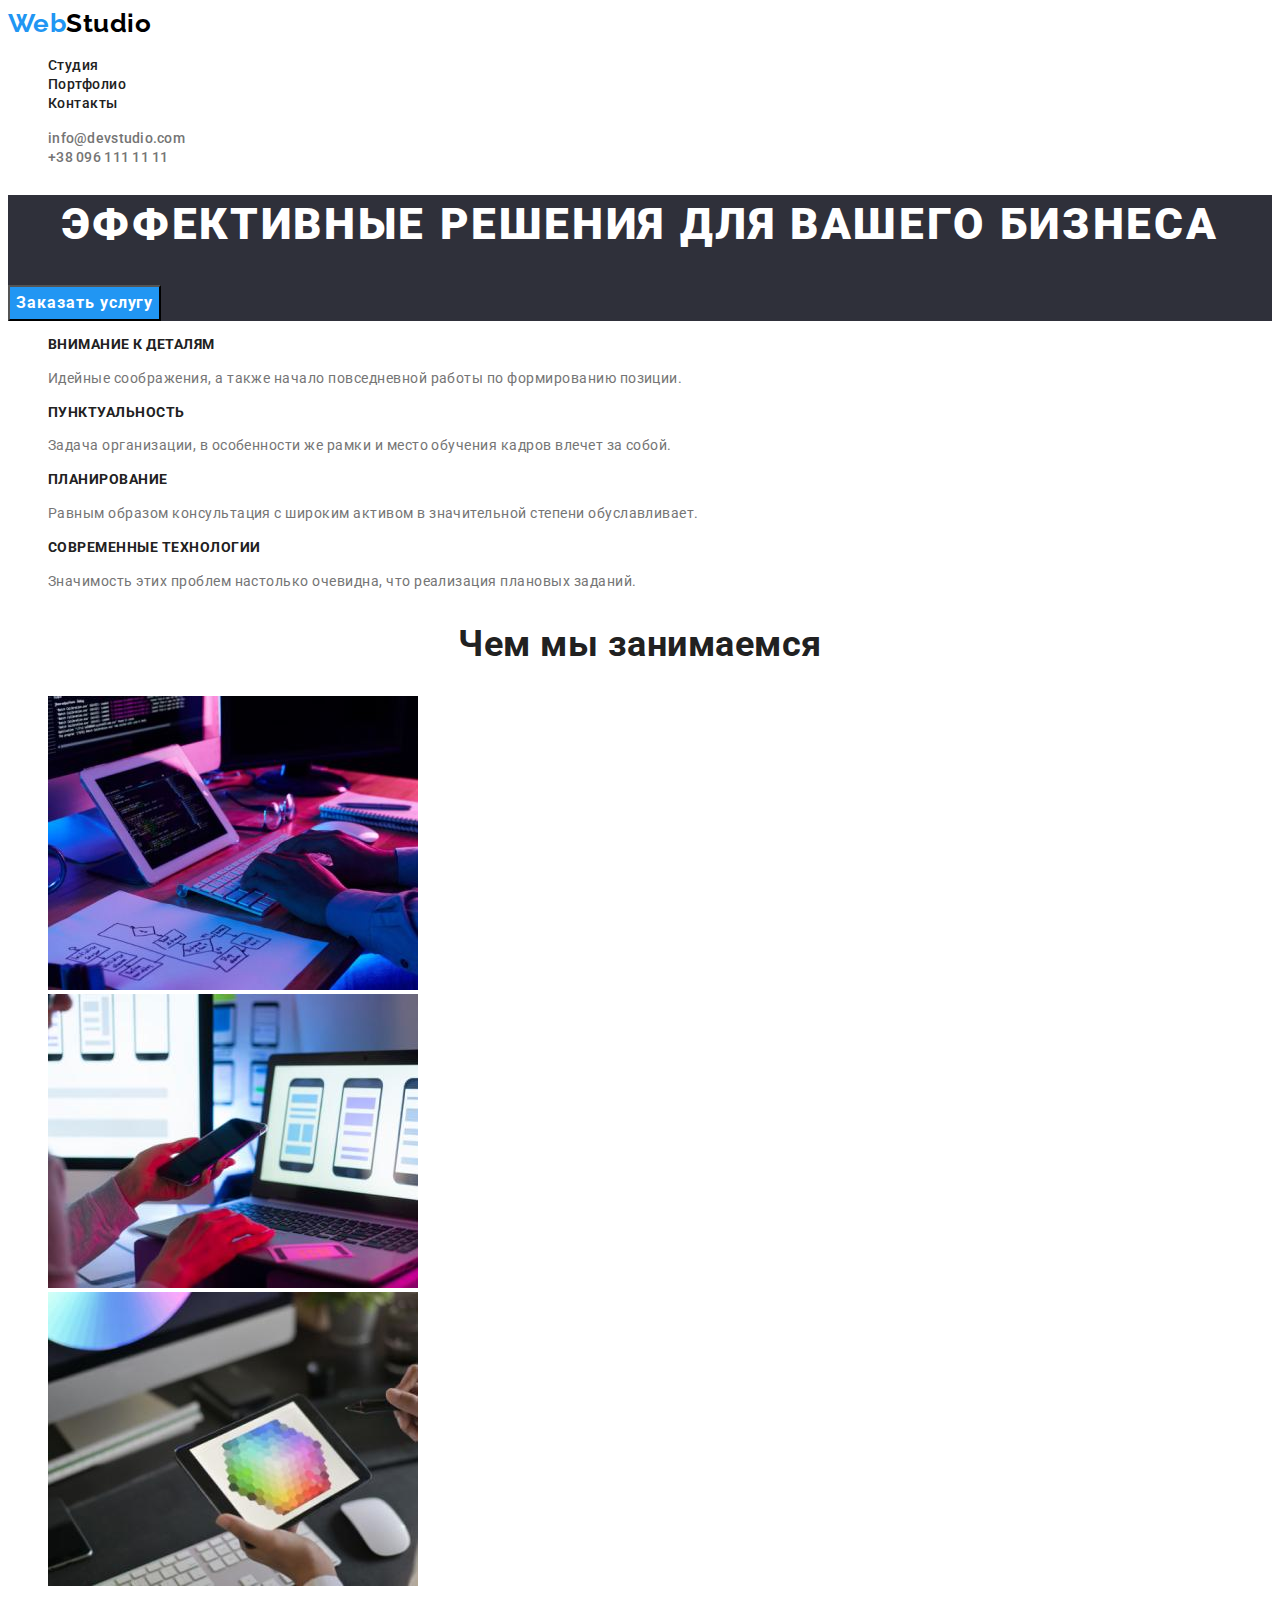
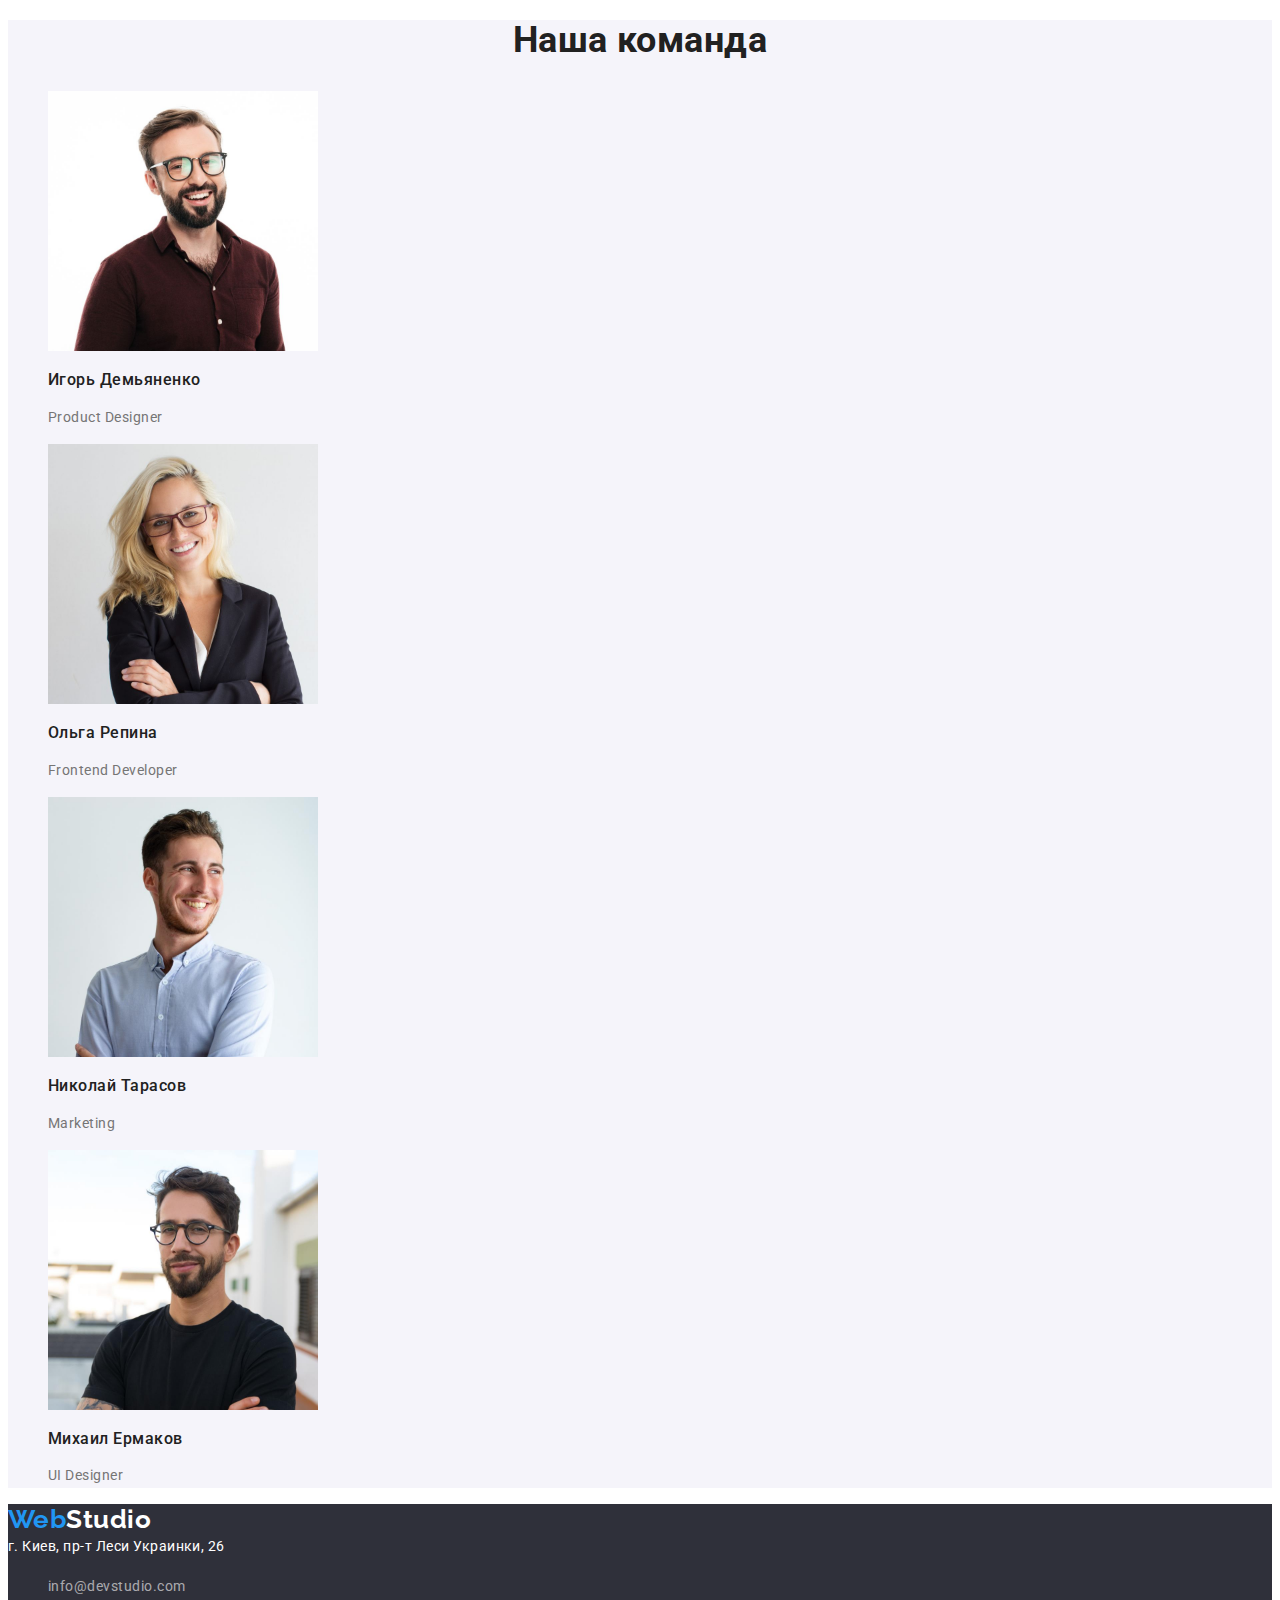
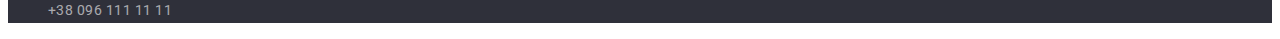
==== index.html @ e08f12d4 "added files" ====
<!DOCTYPE html>
<html lang="ru">
  <head>
    <meta charset="UTF-8" />
    <meta http-equiv="X-UA-Compatible" content="IE=edge" />
    <meta name="viewport" content="width=device-width, initial-scale=1.0" />
    <title>WebStudio</title>
    <link rel="stylesheet" href="./css/webstudio.css" />
    <link rel="preconnect" href="https://fonts.gstatic.com" />
    <link
      href="https://fonts.googleapis.com/css2?family=Raleway:wght@700&family=Roboto:wght@400;500;700;900&display=swap"
      rel="stylesheet"
    />
  </head>
  <body>
    <header>
      <nav>
        <a href="" class="logo"><span class="accent-logo">Web</span>Studio</a>
        <ul class="nav">
          <li><a href="" class="nav-link">Студия</a></li>
          <li><a href="./portfolio.html" class="nav-link">Портфолио</a></li>
          <li><a href="" class="nav-link">Контакты</a></li>
        </ul>
      </nav>
      <ul class="contacts">
        <li><a href="mailto:info@devstudio.com">info@devstudio.com</a></li>
        <li><a href="tel:+380961111111">+38 096 111 11 11</a></li>
      </ul>
    </header>
    <main>
      <section class="hero">
        <h1 class="hero-title">Эффективные решения для вашего бизнеса</h1>
        <button type="button" class="hero-button">Заказать услугу</button>
      </section>
      <!--Content-section-->
      <section>
        <!--possible h2-->
        <ul>
          <li>
            <h3 class="list-title">Внимание к деталям</h3>
            <p class="list-text">
              Идейные соображения, а также начало повседневной работы по
              формированию позиции.
            </p>
          </li>
          <li>
            <h3 class="list-title">Пунктуальность</h3>
            <p class="list-text">
              Задача организации, в особенности же рамки и место обучения кадров
              влечет за собой.
            </p>
          </li>
          <li>
            <h3 class="list-title">Планирование</h3>
            <p class="list-text">
              Равным образом консультация с широким активом в значительной
              степени обуславливает.
            </p>
          </li>
          <li>
            <h3 class="list-title">Современные технологии</h3>
            <p class="list-text">
              Значимость этих проблем настолько очевидна, что реализация
              плановых заданий.
            </p>
          </li>
        </ul>
      </section>
      <!--About me Section-->
      <section>
        <h2 class="subtitle">Чем мы занимаемся</h2>
        <ul>
          <li>
            <img src="./images/about-me/img.jpg" width="370" alt="Workspace" />
          </li>
          <li>
            <img
              src="./images/about-me/img-2.jpg"
              width="370"
              alt="Developing"
            />
          </li>
          <li>
            <img src="./images/about-me/img-3.jpg" width="370" alt="Testing" />
          </li>
        </ul>
      </section>
      <!--Our team section-->
      <section class="team">
        <h2 class="subtitle">Наша команда</h2>
        <ul>
          <li>
            <img src="./images/our-team/img.jpg" width="270" alt="Designer" />
            <h3 class="name">Игорь Демьяненко</h3>
            <p class="profession">Product Designer</p>
          </li>
          <li>
            <img
              src="./images/our-team/img-1.jpg"
              width="270"
              alt="Fe developer"
            />
            <h3 class="name">Ольга Репина</h3>
            <p class="profession">Frontend Developer</p>
          </li>
          <li>
            <img
              src="./images/our-team/img-2.jpg"
              width="270"
              alt="Marketing"
            />
            <h3 class="name">Николай Тарасов</h3>
            <p class="profession">Marketing</p>
          </li>
          <li>
            <img
              src="./images/our-team/img-3.jpg"
              width="270"
              alt="UI deisgner"
            />
            <h3 class="name">Михаил Ермаков</h3>
            <p class="profession">UI Designer</p>
          </li>
        </ul>
      </section>
    </main>
    <footer class="bottom">
      <a href="" class="logo"><span class="accent-logo">Web</span>Studio</a>
      <address class="address">г. Киев, пр-т Леси Украинки, 26</address>
      <ul class="list">
        <li><a href="mailto:info@devstudio.com">info@devstudio.com</a></li>
        <li><a href="tel:+380961111111">+38 096 111 11 11</a></li>
      </ul>
    </footer>
  </body>
</html>
---- css/webstudio.css ----
:root {
  --main-text-color: #212121;
  --text-color: #757575;
  --accent-color: #2196f3;
  --background-color: #f5f4fa;
  --footer-color: #2f303a;
  --footer-contacts: rgba(255, 255, 255, 0.6);
  --main-title: #ffff;
}
body {
  color: var(--main-text-color);
  font-family: Roboto, sans-serif;
  letter-spacing: 0.03em;
}
ul {
  list-style: none;
}
a {
  text-decoration: none;
}
.logo {
  font-family: Raleway, sans-serif;
  color: black;
  font-weight: 700;
  font-size: 26px;
  line-height: 1.19;
}
.accent-logo {
  color: var(--accent-color);
}

.nav-link {
  color: inherit;
  font-weight: 500;
  font-size: 14px;
  line-height: 1.14;
}
.nav-link:hover,
.nav-link:focus {
  color: var(--accent-color);
}
.contacts a {
  color: var(--text-color);
  font-weight: 500;
  font-size: 14px;
  line-height: 1.14;
  letter-spacing: 0.02em;
}
.contacts a:hover,
.contacts a:focus {
  color: var(--accent-color);
}
.hero {
  background-color: var(--footer-color);
}
.hero-title {
  color: var(--main-title);
  font-weight: 900;
  font-size: 44px;
  line-height: 1.36;
  text-align: center;
  letter-spacing: 0.06em;
  text-transform: uppercase;
}
.hero-button {
  font-family: inherit;
  color: var(--main-title);
  background-color: var(--accent-color);
  cursor: pointer;

  font-weight: 700;
  font-size: 16px;
  line-height: 1.87;
  letter-spacing: 0.06em;
}
.list-title {
  font-weight: 700;
  font-size: 14px;
  line-height: 1.14;
  text-transform: uppercase;
}
.list-text {
  color: var(--text-color);
  font-size: 14px;
  line-height: 1.71;
}
.subtitle {
  font-size: 36px;
  line-height: 1.16;
  text-align: center;
}
.team {
  background-color: var(--background-color);
}
.name {
  font-weight: 500;
  font-size: 16px;
  line-height: 1.18;
}

.profession {
  color: var(--text-color);
  font-size: 14px;
  line-height: 1.71;
}
.bottom {
  background-color: var(--footer-color);
}
.bottom .logo {
  color: var(--main-title);
  font-family: Raleway, sans-serif;
  font-weight: 700;
  font-size: 26px;
  line-height: 1.19;
}

.address {
  color: var(--main-title);
  font-size: 14px;
  font-style: normal;
  line-height: 1.7;
}
.list a {
  color: var(--footer-contacts);
  font-size: 14px;
  line-height: 1.71;
}

/* PORTFOLIO */
.examples .button {
  font-family: inherit;
  font-weight: 500;
  font-size: 16px;
  line-height: 1.6;
  color: var(--main-text-color);
  background-color: var(--background-color);
}
.button.primary {
}
.button:hover {
  background-color: var(--accent-color);
  color: #ffff;
  cursor: pointer;
}
.portfolio a {
  color: var(--main-text-color);
}
.titles {
  font-size: 18px;
  line-height: 2;
  letter-spacing: 0.06em;
}
.description {
  color: var(--text-color);
  font-size: 16px;
  line-height: 1.8;
}
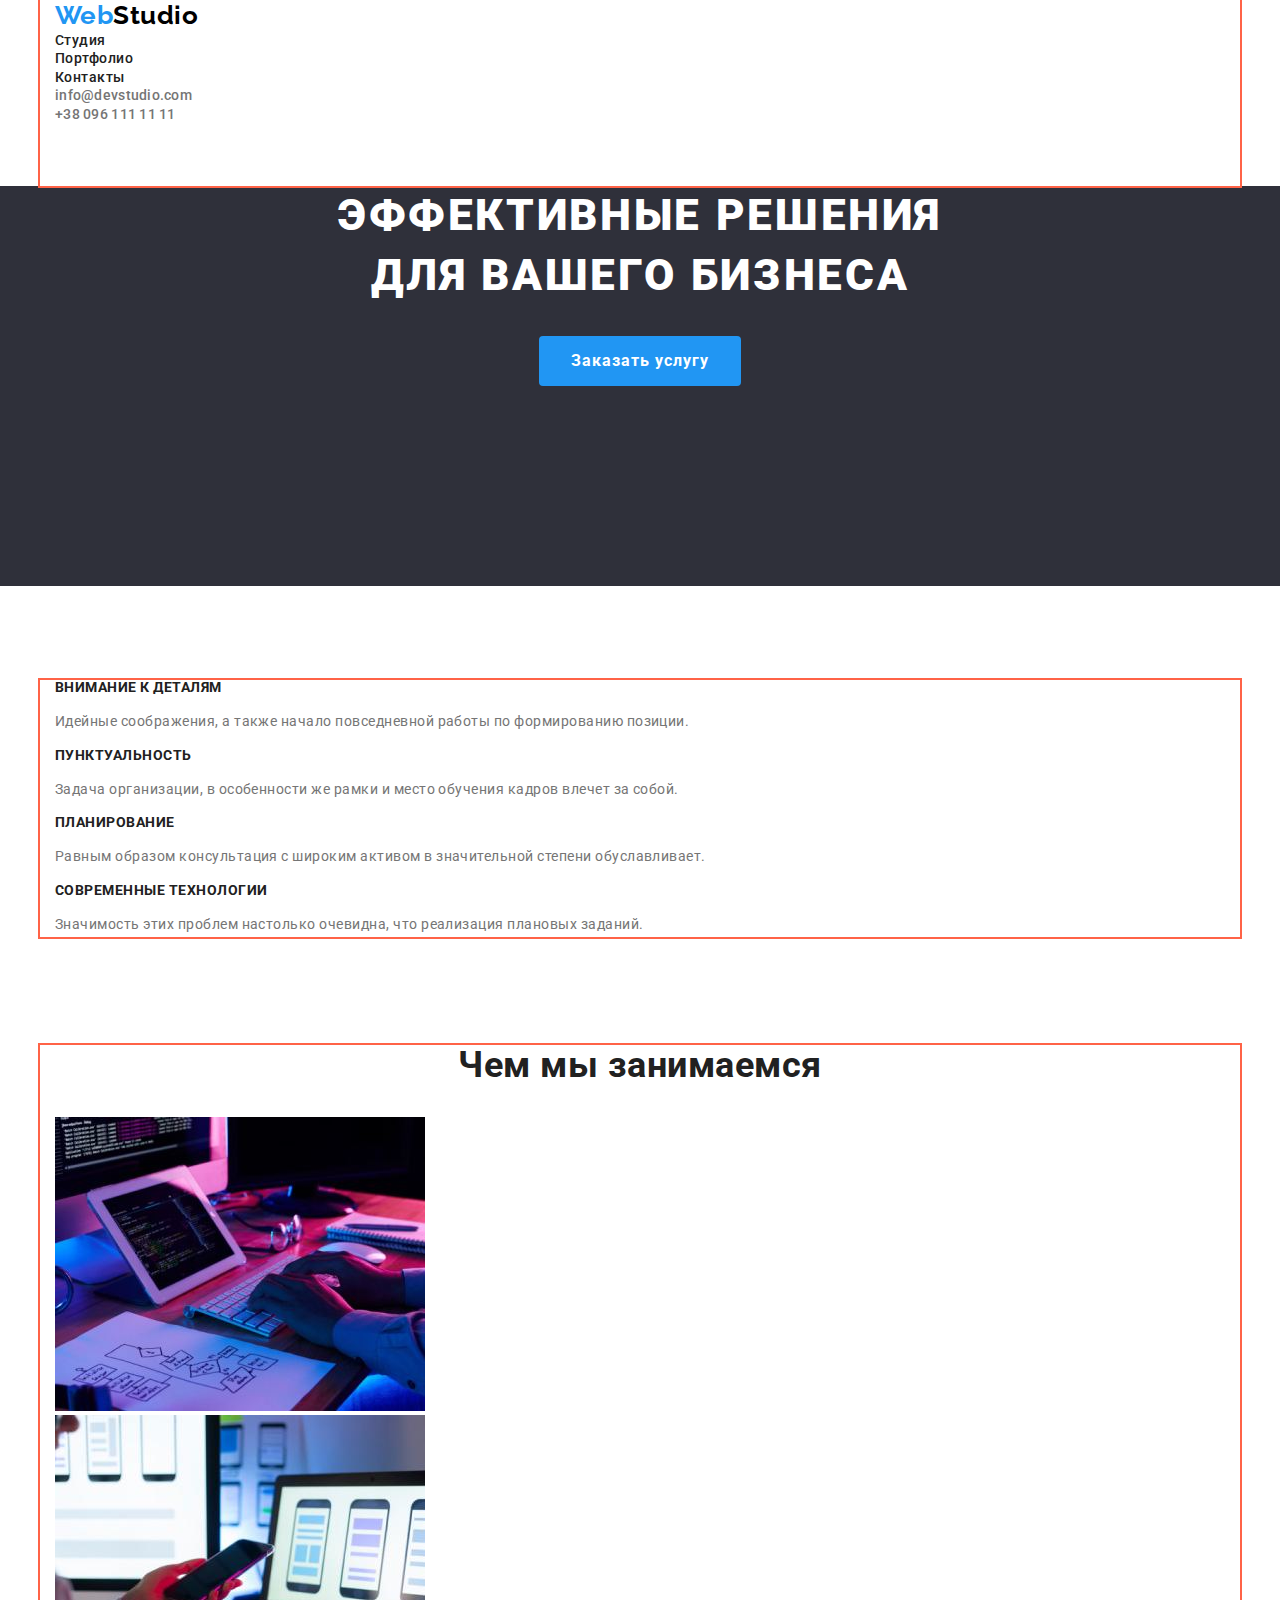
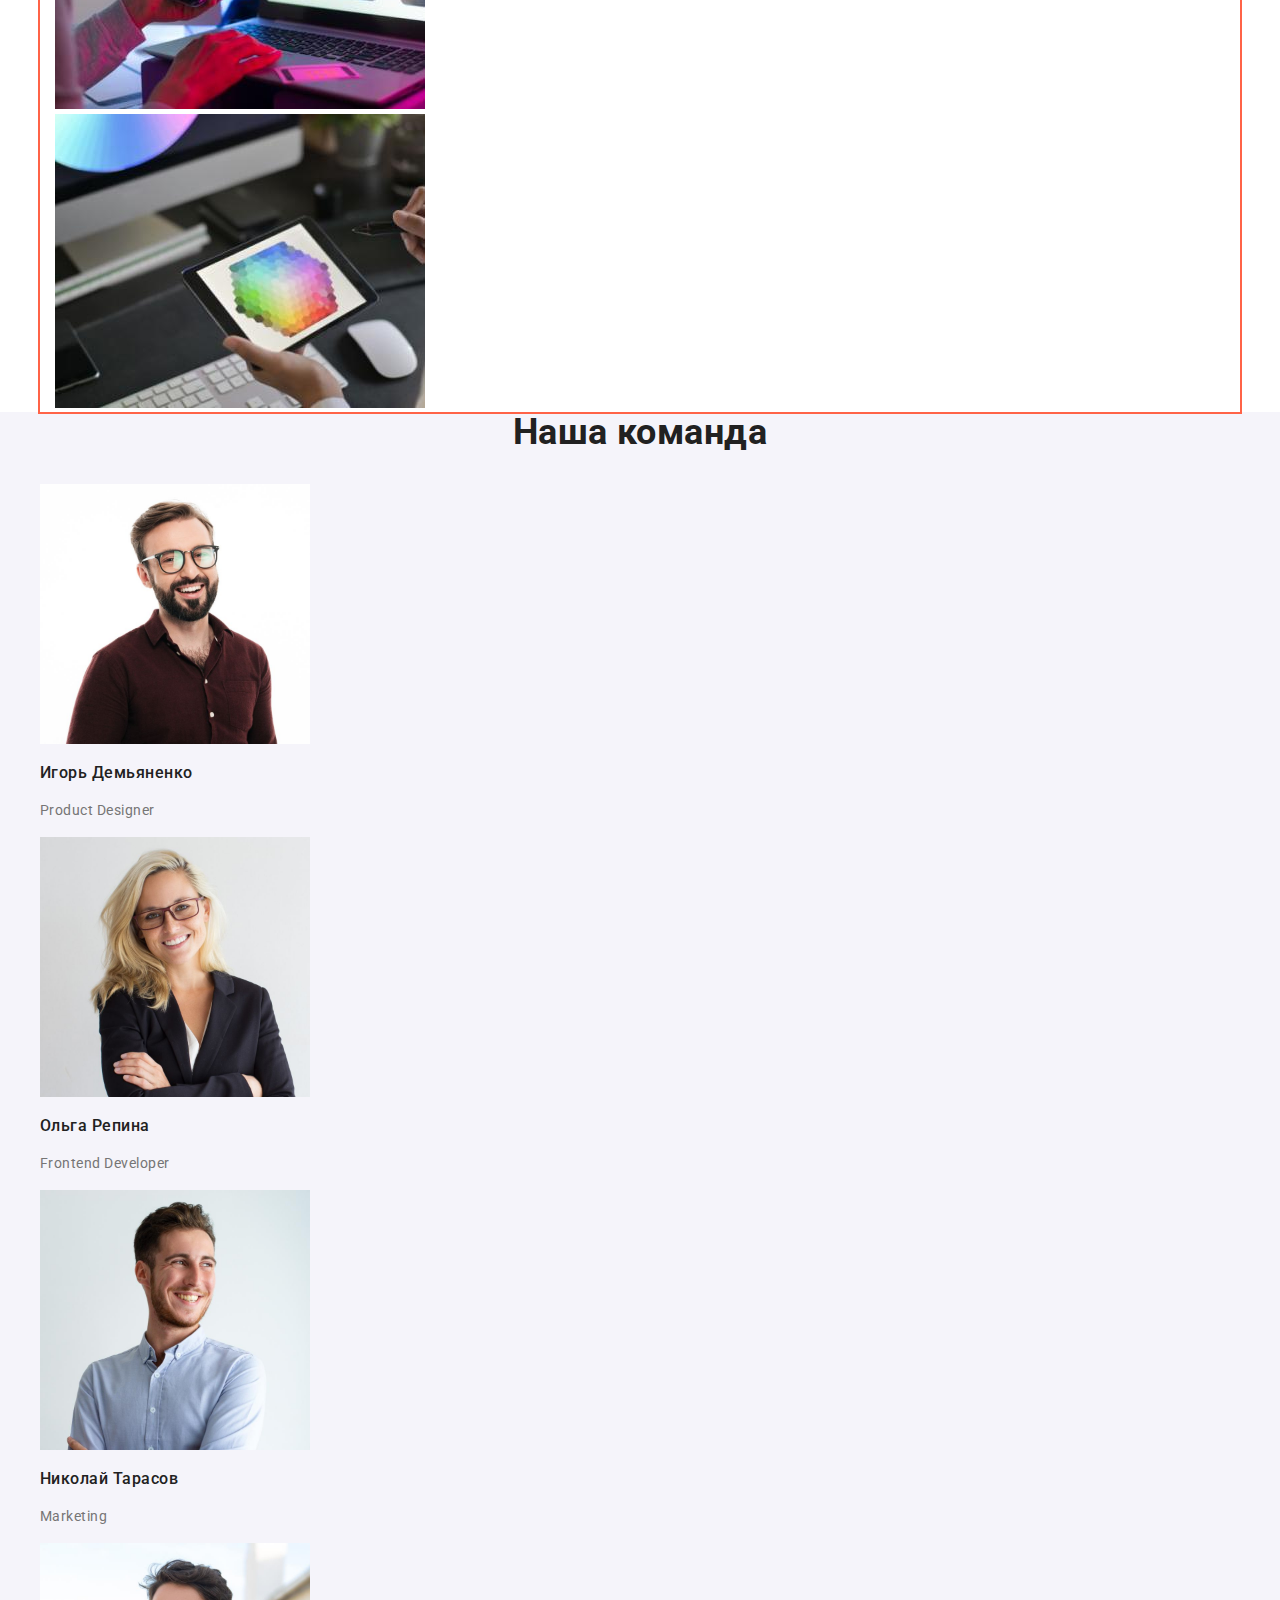
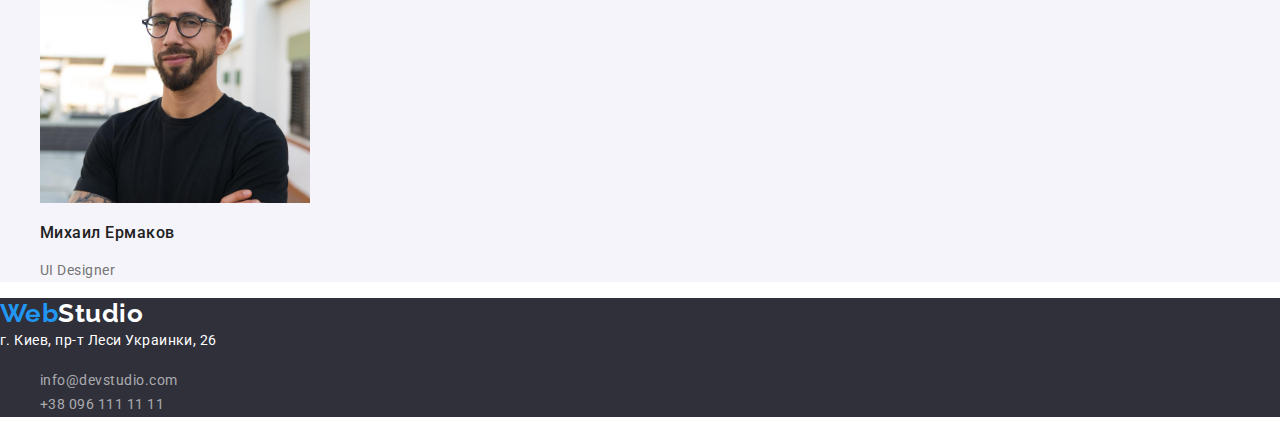
==== commit 1ff282ef: "added margins and paddings" ====
--- a/index.html
+++ b/index.html
@@ -5,27 +5,31 @@
     <meta http-equiv="X-UA-Compatible" content="IE=edge" />
     <meta name="viewport" content="width=device-width, initial-scale=1.0" />
     <title>WebStudio</title>
-    <link rel="stylesheet" href="./css/webstudio.css" />
     <link rel="preconnect" href="https://fonts.gstatic.com" />
     <link
       href="https://fonts.googleapis.com/css2?family=Raleway:wght@700&family=Roboto:wght@400;500;700;900&display=swap"
       rel="stylesheet"
     />
+    <link rel="stylesheet" href="https://cdnjs.cloudflare.com/ajax/libs/modern-normalize/1.0.0/modern-normalize.min.css">
+    <link rel="stylesheet" href="./css/webstudio.css" />
   </head>
   <body>
     <header>
-      <nav>
+      <div class="container">
+      <nav >
         <a href="" class="logo"><span class="accent-logo">Web</span>Studio</a>
-        <ul class="nav">
+        <ul class="list nav">
           <li><a href="" class="nav-link">Студия</a></li>
           <li><a href="./portfolio.html" class="nav-link">Портфолио</a></li>
           <li><a href="" class="nav-link">Контакты</a></li>
         </ul>
       </nav>
-      <ul class="contacts">
-        <li><a href="mailto:info@devstudio.com">info@devstudio.com</a></li>
+      <ul class="list contacts">
+        <li><a href="mailto:info@devstudio.com" class="contacts-link">info@devstudio.com</a></li>
         <li><a href="tel:+380961111111">+38 096 111 11 11</a></li>
       </ul>
+      </div>
+      
     </header>
     <main>
       <section class="hero">
@@ -33,9 +37,10 @@
         <button type="button" class="hero-button">Заказать услугу</button>
       </section>
       <!--Content-section-->
-      <section>
+      <section class="section-text">
         <!--possible h2-->
-        <ul>
+        <div class="container">
+        <ul class="list">
           <li>
             <h3 class="list-title">Внимание к деталям</h3>
             <p class="list-text">
@@ -65,11 +70,13 @@
             </p>
           </li>
         </ul>
+        </div>
       </section>
       <!--About me Section-->
       <section>
+        <div class="container">
         <h2 class="subtitle">Чем мы занимаемся</h2>
-        <ul>
+        <ul class="list about">
           <li>
             <img src="./images/about-me/img.jpg" width="370" alt="Workspace" />
           </li>
@@ -84,6 +91,7 @@
             <img src="./images/about-me/img-3.jpg" width="370" alt="Testing" />
           </li>
         </ul>
+        </div>
       </section>
       <!--Our team section-->
       <section class="team">
@@ -127,7 +135,7 @@
     <footer class="bottom">
       <a href="" class="logo"><span class="accent-logo">Web</span>Studio</a>
       <address class="address">г. Киев, пр-т Леси Украинки, 26</address>
-      <ul class="list">
+      <ul class="list-footer">
         <li><a href="mailto:info@devstudio.com">info@devstudio.com</a></li>
         <li><a href="tel:+380961111111">+38 096 111 11 11</a></li>
       </ul>
--- a/css/webstudio.css
+++ b/css/webstudio.css
@@ -1,3 +1,11 @@
+html {
+  box-sizing: border-box;
+}
+*,
+*::before,
+*::after {
+  box-sizing: inherit;
+}
 :root {
   --main-text-color: #212121;
   --text-color: #757575;
@@ -8,6 +16,7 @@
   --main-title: #ffff;
 }
 body {
+  margin: 0;
   color: var(--main-text-color);
   font-family: Roboto, sans-serif;
   letter-spacing: 0.03em;
@@ -18,6 +27,14 @@
 a {
   text-decoration: none;
 }
+.container {
+  margin-left: auto;
+  margin-right: auto;
+  outline: 2px solid tomato;
+  width: 1200px;
+  padding-left: 15px;
+  padding-right: 15px;
+}
 .logo {
   font-family: Raleway, sans-serif;
   color: black;
@@ -39,12 +56,24 @@
 .nav-link:focus {
   color: var(--accent-color);
 }
+.contacts {
+  padding: 0px;
+  margin: 0px auto;
+
+  height: 100px;
+  width: 1200px;
+  padding-left: 15px;
+  padding-right: 15px;
+}
 .contacts a {
   color: var(--text-color);
   font-weight: 500;
   font-size: 14px;
   line-height: 1.14;
   letter-spacing: 0.02em;
+}
+.contacts-link {
+  display: inline-block;
 }
 .contacts a:hover,
 .contacts a:focus {
@@ -52,17 +81,27 @@
 }
 .hero {
   background-color: var(--footer-color);
+  text-align: center;
 }
 .hero-title {
+  margin-top: 0px;
+  margin-left: auto;
+  margin-right: auto;
+  margin-bottom: 30px;
+  width: 696px;
   color: var(--main-title);
   font-weight: 900;
   font-size: 44px;
   line-height: 1.36;
-  text-align: center;
   letter-spacing: 0.06em;
   text-transform: uppercase;
 }
 .hero-button {
+  display: inline-block;
+  margin-bottom: 200px;
+  padding: 10px 32px;
+  border-radius: 4px;
+  border: 1px transparent;
   font-family: inherit;
   color: var(--main-title);
   background-color: var(--accent-color);
@@ -73,7 +112,17 @@
   line-height: 1.87;
   letter-spacing: 0.06em;
 }
+.section-text {
+  padding-top: 94px;
+  padding-bottom: 94px;
+}
+.list {
+  margin: 0px;
+  padding: 0px;
+}
 .list-title {
+  margin-top: 0px;
+  margin-bottom: 10px;
   font-weight: 700;
   font-size: 14px;
   line-height: 1.14;
@@ -85,6 +134,7 @@
   line-height: 1.71;
 }
 .subtitle {
+  margin-top: 0px;
   font-size: 36px;
   line-height: 1.16;
   text-align: center;
@@ -120,7 +170,7 @@
   font-style: normal;
   line-height: 1.7;
 }
-.list a {
+.list-footer a {
   color: var(--footer-contacts);
   font-size: 14px;
   line-height: 1.71;
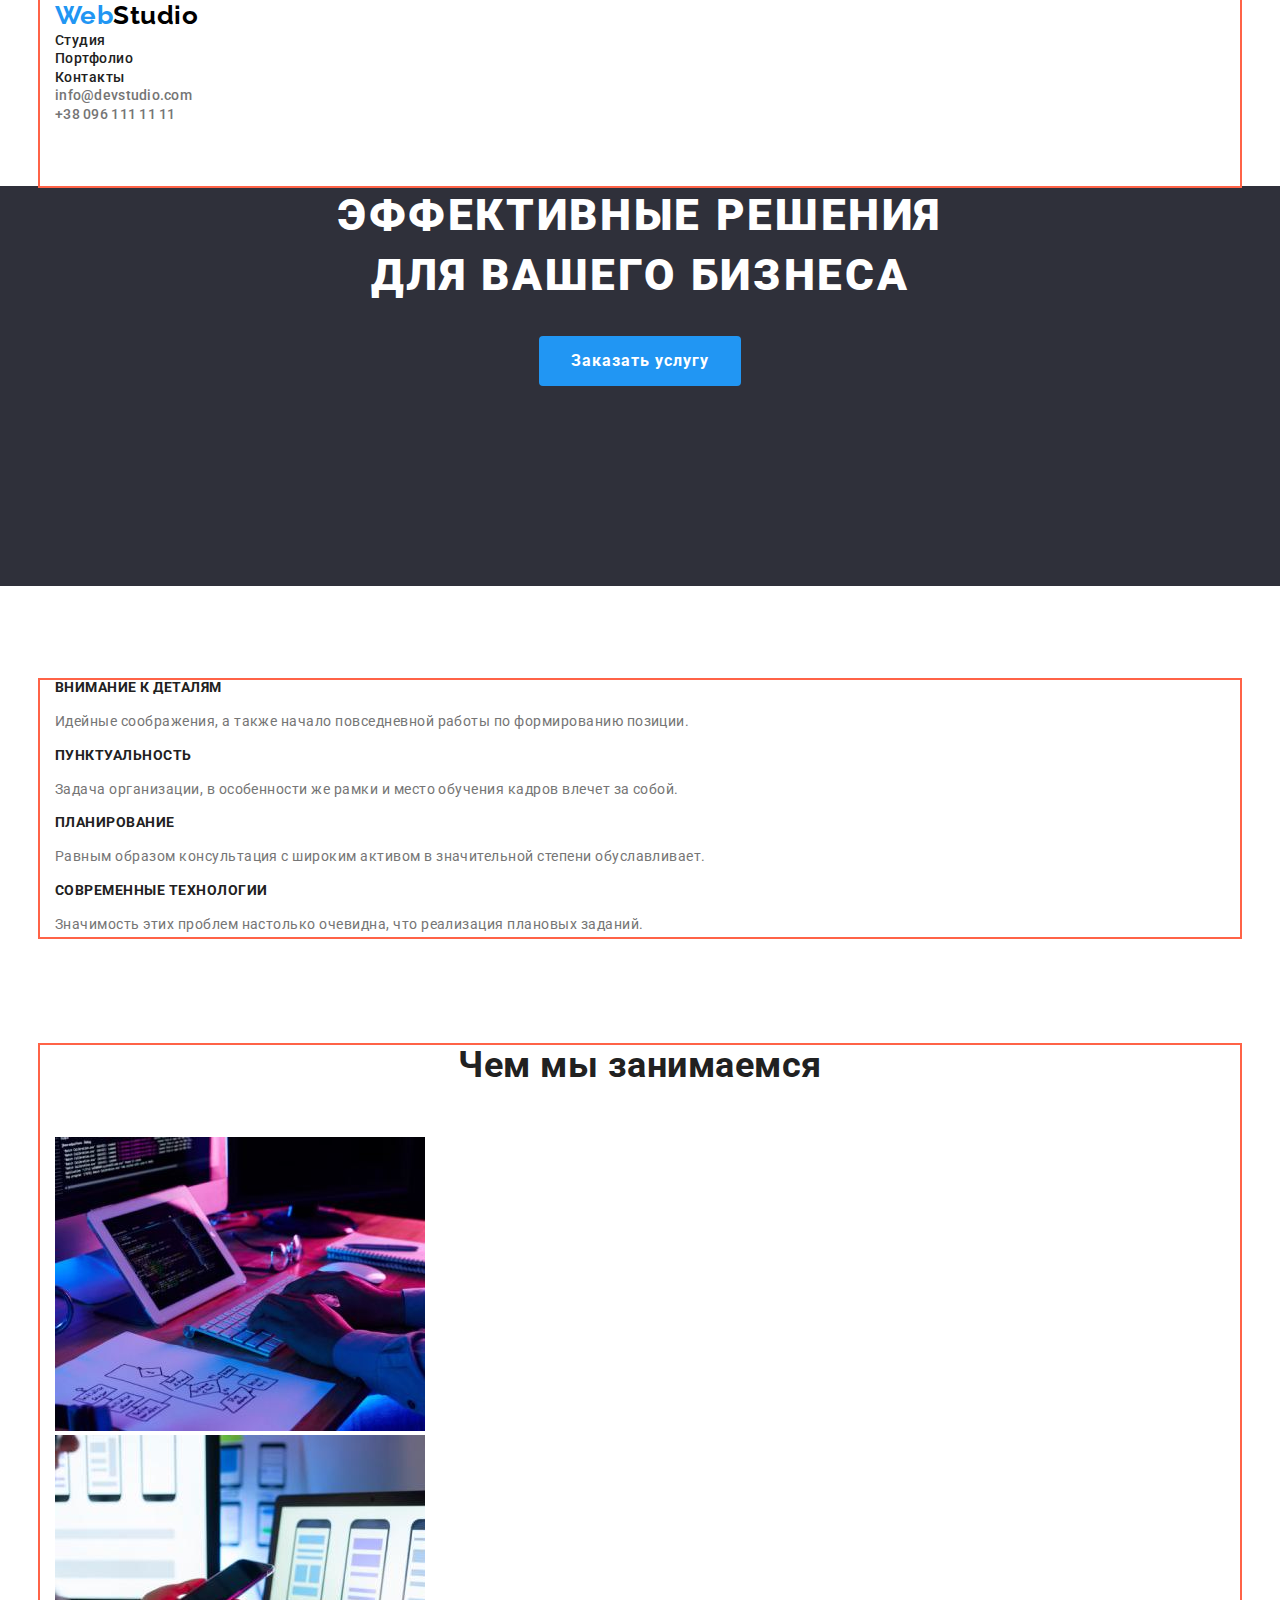
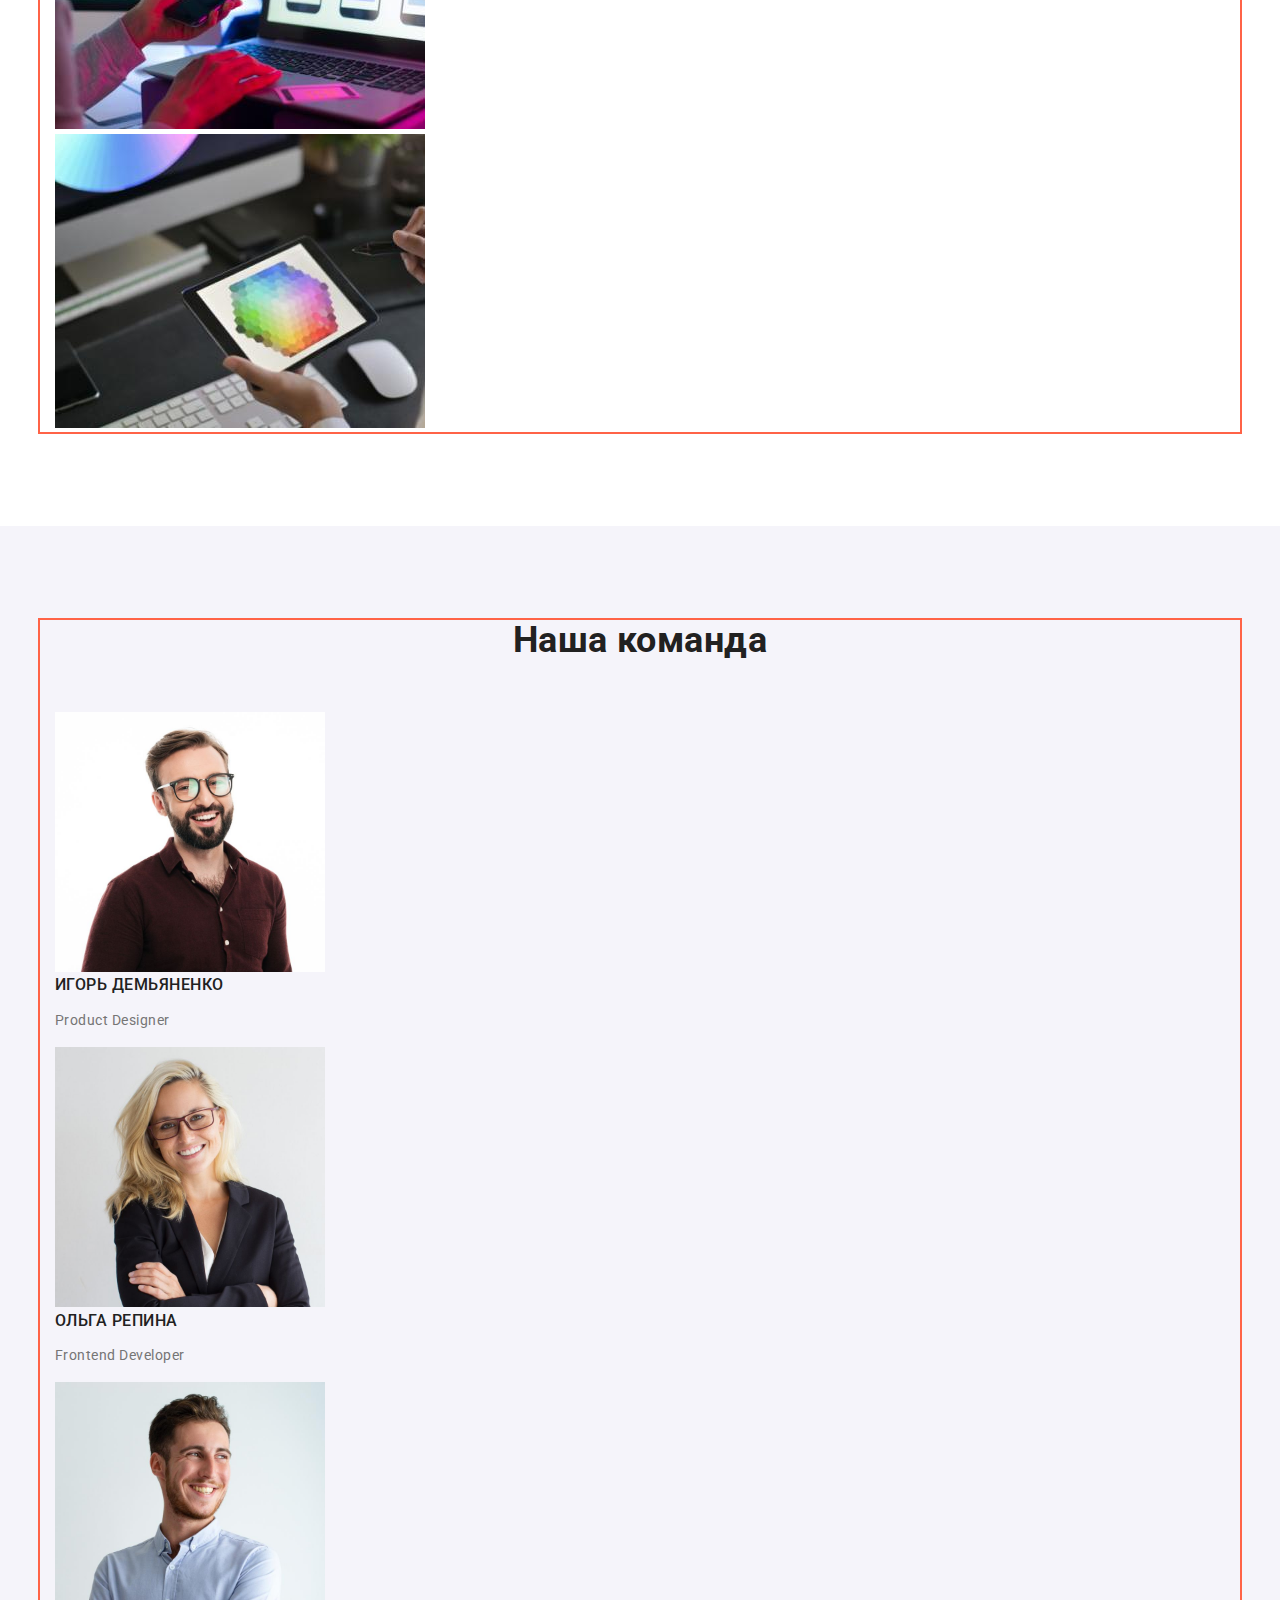
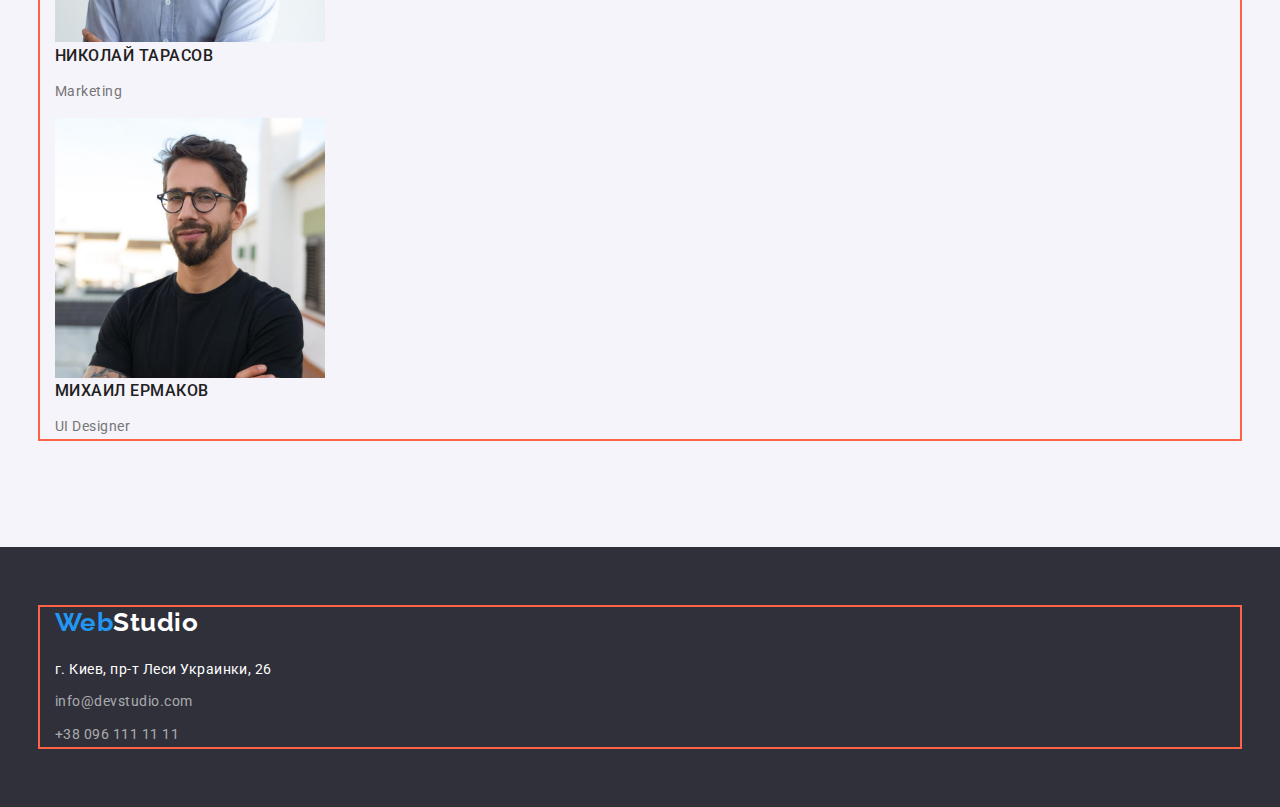
==== commit 340dbce4: "footer" ====
--- a/index.html
+++ b/index.html
@@ -73,7 +73,7 @@
         </div>
       </section>
       <!--About me Section-->
-      <section>
+      <section class="section-text no-padding"> 
         <div class="container">
         <h2 class="subtitle">Чем мы занимаемся</h2>
         <ul class="list about">
@@ -94,12 +94,13 @@
         </div>
       </section>
       <!--Our team section-->
-      <section class="team">
+      <section class="section-text team">
+        <div class="container">
         <h2 class="subtitle">Наша команда</h2>
-        <ul>
+        <ul class="list">
           <li>
             <img src="./images/our-team/img.jpg" width="270" alt="Designer" />
-            <h3 class="name">Игорь Демьяненко</h3>
+            <h3 class="list-title name">Игорь Демьяненко</h3>
             <p class="profession">Product Designer</p>
           </li>
           <li>
@@ -108,7 +109,7 @@
               width="270"
               alt="Fe developer"
             />
-            <h3 class="name">Ольга Репина</h3>
+            <h3 class="list-title name">Ольга Репина</h3>
             <p class="profession">Frontend Developer</p>
           </li>
           <li>
@@ -117,7 +118,7 @@
               width="270"
               alt="Marketing"
             />
-            <h3 class="name">Николай Тарасов</h3>
+            <h3 class="list-title name">Николай Тарасов</h3>
             <p class="profession">Marketing</p>
           </li>
           <li>
@@ -126,19 +127,22 @@
               width="270"
               alt="UI deisgner"
             />
-            <h3 class="name">Михаил Ермаков</h3>
+            <h3 class="list-title name">Михаил Ермаков</h3>
             <p class="profession">UI Designer</p>
           </li>
         </ul>
+        </div>
       </section>
     </main>
     <footer class="bottom">
-      <a href="" class="logo"><span class="accent-logo">Web</span>Studio</a>
+      <div class="container">
+      <a href="" class="logo secondary"><span class="accent-logo">Web</span>Studio</a>
       <address class="address">г. Киев, пр-т Леси Украинки, 26</address>
       <ul class="list-footer">
-        <li><a href="mailto:info@devstudio.com">info@devstudio.com</a></li>
+        <li class="list-item"><a href="mailto:info@devstudio.com">info@devstudio.com</a></li>
         <li><a href="tel:+380961111111">+38 096 111 11 11</a></li>
       </ul>
+      </div>
     </footer>
   </body>
 </html>
--- a/css/webstudio.css
+++ b/css/webstudio.css
@@ -133,8 +133,12 @@
   font-size: 14px;
   line-height: 1.71;
 }
+.no-padding {
+  padding-top: 0px;
+}
 .subtitle {
   margin-top: 0px;
+  margin-bottom: 50px;
   font-size: 36px;
   line-height: 1.16;
   text-align: center;
@@ -155,7 +159,14 @@
 }
 .bottom {
   background-color: var(--footer-color);
-}
+  padding-top: 60px;
+  padding-bottom: 60px;
+}
+.secondary {
+  display: inline-block;
+  margin-bottom: 20px;
+}
+
 .bottom .logo {
   color: var(--main-title);
   font-family: Raleway, sans-serif;
@@ -166,14 +177,24 @@
 
 .address {
   color: var(--main-title);
+  margin-bottom: 9px;
   font-size: 14px;
   font-style: normal;
   line-height: 1.7;
 }
+.list-footer {
+  margin: 0px;
+
+  padding-left: 0px;
+}
 .list-footer a {
   color: var(--footer-contacts);
   font-size: 14px;
   line-height: 1.71;
+}
+.list-item:first-child {
+  display: inline-block;
+  margin-bottom: 9px;
 }
 
 /* PORTFOLIO */
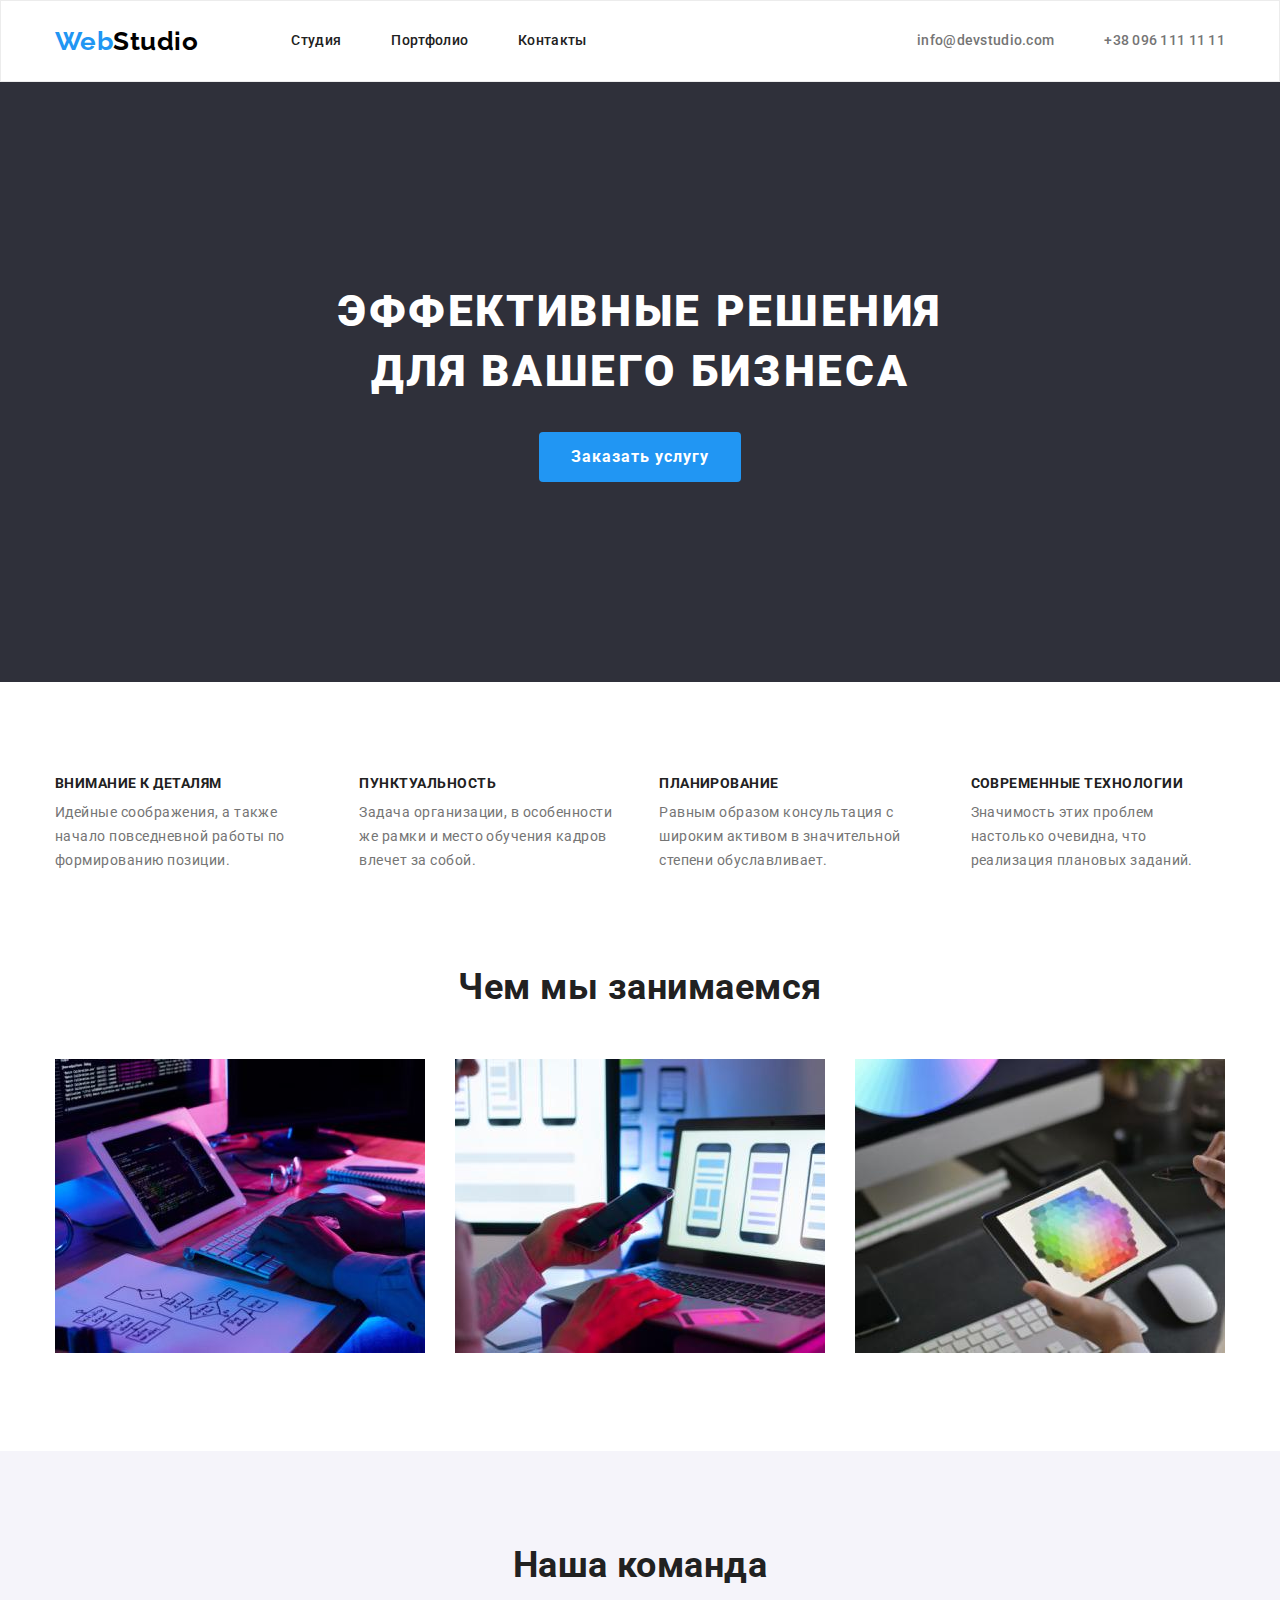
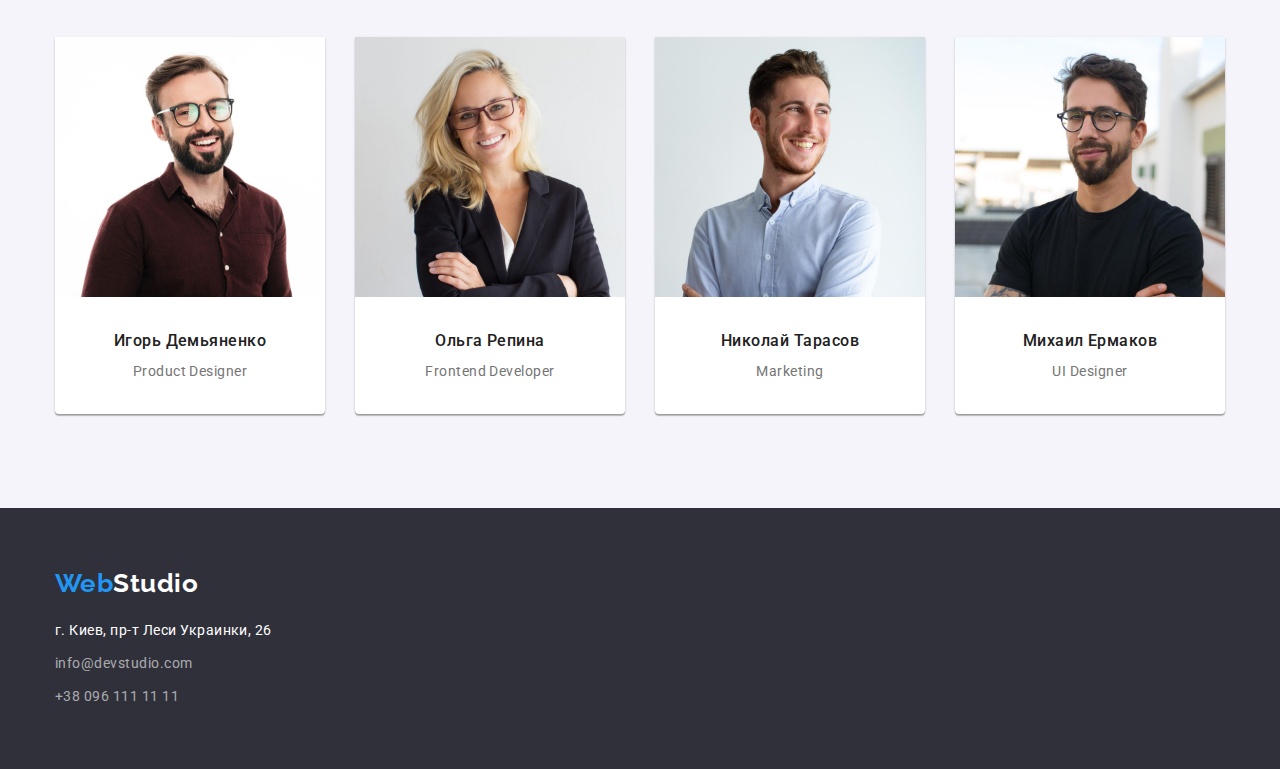
==== commit 65b3ffb6: "ready first page" ====
--- a/index.html
+++ b/index.html
@@ -14,19 +14,21 @@
     <link rel="stylesheet" href="./css/webstudio.css" />
   </head>
   <body>
-    <header>
-      <div class="container">
-      <nav >
+    <header class="top">
+      <div class="container main-nav">
         <a href="" class="logo"><span class="accent-logo">Web</span>Studio</a>
+      <nav class="first-nav">
         <ul class="list nav">
-          <li><a href="" class="nav-link">Студия</a></li>
-          <li><a href="./portfolio.html" class="nav-link">Портфолио</a></li>
-          <li><a href="" class="nav-link">Контакты</a></li>
+          <li class="item"><a href="" class="nav-link">Студия</a></li>
+          <li class="item"><a href="./portfolio.html" class="nav-link">Портфолио</a></li>
+          <li class="item"><a href="" class="nav-link">Контакты</a></li>
         </ul>
       </nav>
       <ul class="list contacts">
-        <li><a href="mailto:info@devstudio.com" class="contacts-link">info@devstudio.com</a></li>
-        <li><a href="tel:+380961111111">+38 096 111 11 11</a></li>
+        <li class="item"><a href="mailto:info@devstudio.com" class="contacts-link">info@devstudio.com</a></li>
+        <li class="item"><a href="tel:+380961111111" class="contacts-link">+38 096 111 11 11</a></li>
+      
+      
       </ul>
       </div>
       
@@ -40,29 +42,29 @@
       <section class="section-text">
         <!--possible h2-->
         <div class="container">
-        <ul class="list">
-          <li>
+        <ul class="list describe">
+          <li class="describe-item">
             <h3 class="list-title">Внимание к деталям</h3>
             <p class="list-text">
               Идейные соображения, а также начало повседневной работы по
               формированию позиции.
             </p>
           </li>
-          <li>
+          <li class="describe-item">
             <h3 class="list-title">Пунктуальность</h3>
             <p class="list-text">
               Задача организации, в особенности же рамки и место обучения кадров
               влечет за собой.
             </p>
           </li>
-          <li>
+          <li class="describe-item">
             <h3 class="list-title">Планирование</h3>
             <p class="list-text">
               Равным образом консультация с широким активом в значительной
               степени обуславливает.
             </p>
           </li>
-          <li>
+          <li class="describe-item">
             <h3 class="list-title">Современные технологии</h3>
             <p class="list-text">
               Значимость этих проблем настолько очевидна, что реализация
@@ -77,17 +79,17 @@
         <div class="container">
         <h2 class="subtitle">Чем мы занимаемся</h2>
         <ul class="list about">
-          <li>
+          <li class="about-item">
             <img src="./images/about-me/img.jpg" width="370" alt="Workspace" />
           </li>
-          <li>
+          <li class="about-item">
             <img
               src="./images/about-me/img-2.jpg"
               width="370"
               alt="Developing"
             />
           </li>
-          <li>
+          <li class="about-item">
             <img src="./images/about-me/img-3.jpg" width="370" alt="Testing" />
           </li>
         </ul>
@@ -97,13 +99,13 @@
       <section class="section-text team">
         <div class="container">
         <h2 class="subtitle">Наша команда</h2>
-        <ul class="list">
-          <li>
+        <ul class="list card">
+          <li class="card-item">
             <img src="./images/our-team/img.jpg" width="270" alt="Designer" />
             <h3 class="list-title name">Игорь Демьяненко</h3>
             <p class="profession">Product Designer</p>
           </li>
-          <li>
+          <li class="card-item">
             <img
               src="./images/our-team/img-1.jpg"
               width="270"
@@ -112,7 +114,7 @@
             <h3 class="list-title name">Ольга Репина</h3>
             <p class="profession">Frontend Developer</p>
           </li>
-          <li>
+          <li class="card-item">
             <img
               src="./images/our-team/img-2.jpg"
               width="270"
@@ -121,7 +123,7 @@
             <h3 class="list-title name">Николай Тарасов</h3>
             <p class="profession">Marketing</p>
           </li>
-          <li>
+          <li class="card-item">
             <img
               src="./images/our-team/img-3.jpg"
               width="270"
--- a/css/webstudio.css
+++ b/css/webstudio.css
@@ -30,12 +30,39 @@
 .container {
   margin-left: auto;
   margin-right: auto;
-  outline: 2px solid tomato;
+
   width: 1200px;
   padding-left: 15px;
   padding-right: 15px;
 }
+.list {
+  margin: 0px;
+  padding: 0px;
+}
+/* HEADER */
+.top {
+  border: 1px solid #ececec;
+}
+
+.main-nav {
+  display: flex;
+  align-items: center;
+}
+.first-nav .nav {
+}
+.nav {
+  display: flex;
+  letter-spacing: 0.02em;
+}
+
+.nav .nav-link {
+}
+.item + .item {
+  margin-left: 50px;
+}
+
 .logo {
+  margin-right: 93px;
   font-family: Raleway, sans-serif;
   color: black;
   font-weight: 700;
@@ -47,6 +74,9 @@
 }
 
 .nav-link {
+  display: block;
+  padding-top: 32px;
+  padding-bottom: 32px;
   color: inherit;
   font-weight: 500;
   font-size: 14px;
@@ -57,31 +87,31 @@
   color: var(--accent-color);
 }
 .contacts {
-  padding: 0px;
-  margin: 0px auto;
-
-  height: 100px;
-  width: 1200px;
-  padding-left: 15px;
-  padding-right: 15px;
-}
-.contacts a {
+  display: flex;
+  margin-left: auto;
+}
+
+.contacts-link {
+  display: block;
+  padding-top: 32px;
+  padding-bottom: 32px;
   color: var(--text-color);
   font-weight: 500;
   font-size: 14px;
   line-height: 1.14;
   letter-spacing: 0.02em;
 }
-.contacts-link {
-  display: inline-block;
-}
-.contacts a:hover,
-.contacts a:focus {
+
+.contacts-link:hover,
+.contacts-link:focus {
   color: var(--accent-color);
 }
+/* HERO SECTION */
 .hero {
+  padding-top: 200px;
+  padding-bottom: 200px;
+  text-align: center;
   background-color: var(--footer-color);
-  text-align: center;
 }
 .hero-title {
   margin-top: 0px;
@@ -98,7 +128,6 @@
 }
 .hero-button {
   display: inline-block;
-  margin-bottom: 200px;
   padding: 10px 32px;
   border-radius: 4px;
   border: 1px transparent;
@@ -112,13 +141,17 @@
   line-height: 1.87;
   letter-spacing: 0.06em;
 }
+/* DESCRIPTION SECTION */
 .section-text {
   padding-top: 94px;
   padding-bottom: 94px;
 }
-.list {
-  margin: 0px;
-  padding: 0px;
+.describe {
+  display: flex;
+}
+
+.describe-item + .describe-item {
+  margin-left: 30px;
 }
 .list-title {
   margin-top: 0px;
@@ -129,10 +162,13 @@
   text-transform: uppercase;
 }
 .list-text {
+  margin-top: 0px;
+  margin-bottom: 0px;
   color: var(--text-color);
   font-size: 14px;
   line-height: 1.71;
 }
+/* ABOUT ME SECTION */
 .no-padding {
   padding-top: 0px;
 }
@@ -143,16 +179,41 @@
   line-height: 1.16;
   text-align: center;
 }
+.about {
+  display: flex;
+}
+.about-item + .about-item {
+  margin-left: 30px;
+}
+/* OUR TEAM SECTION */
 .team {
   background-color: var(--background-color);
 }
+.card {
+  display: flex;
+}
+.card-item {
+  text-align: center;
+  box-shadow: 0px 1px 3px rgba(0, 0, 0, 0.12), 0px 1px 1px rgba(0, 0, 0, 0.14),
+    0px 2px 1px rgba(0, 0, 0, 0.2);
+  border-radius: 0px 0px 4px 4px;
+  background-color: var(--main-title);
+}
+.card-item + .card-item {
+  margin-left: 30px;
+}
 .name {
+  margin-top: 30px;
+  margin-bottom: 10px;
   font-weight: 500;
   font-size: 16px;
   line-height: 1.18;
+  text-transform: none;
 }
 
 .profession {
+  margin-top: 0px;
+  margin-bottom: 30px;
   color: var(--text-color);
   font-size: 14px;
   line-height: 1.71;
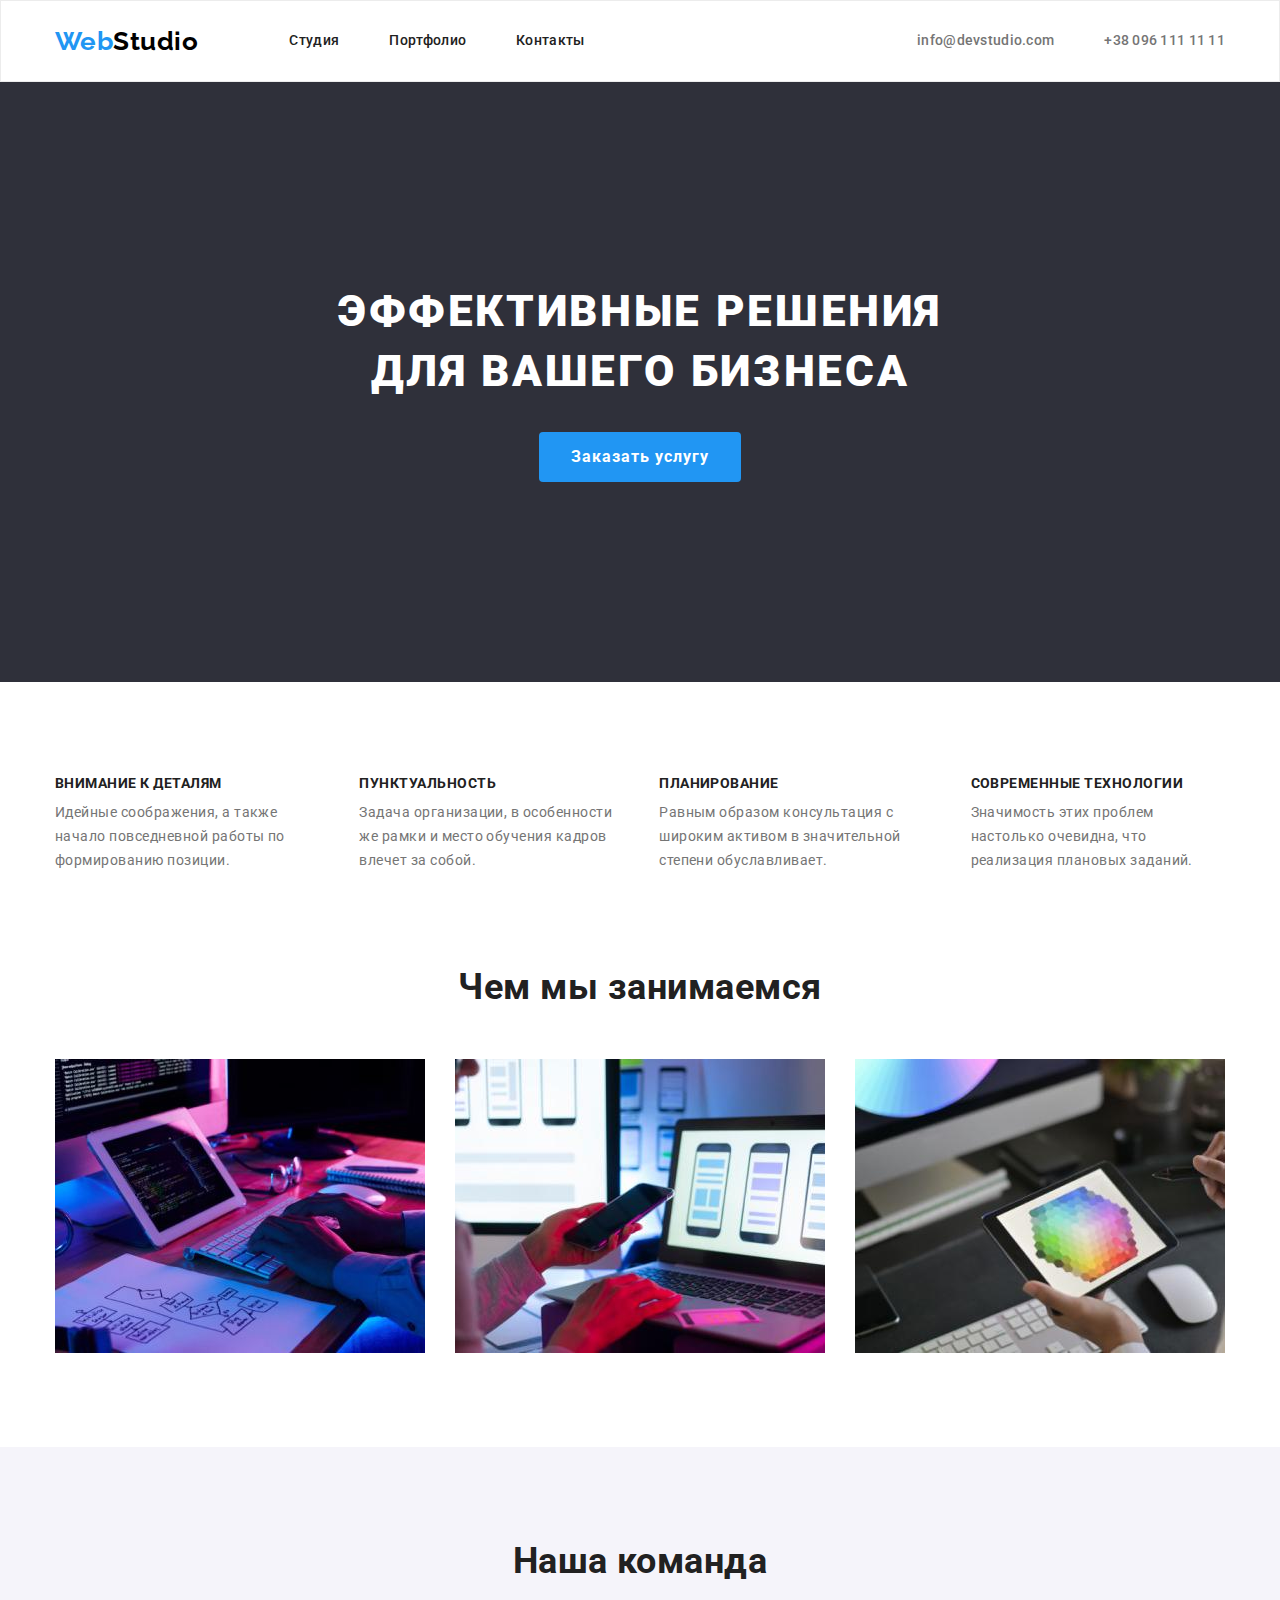
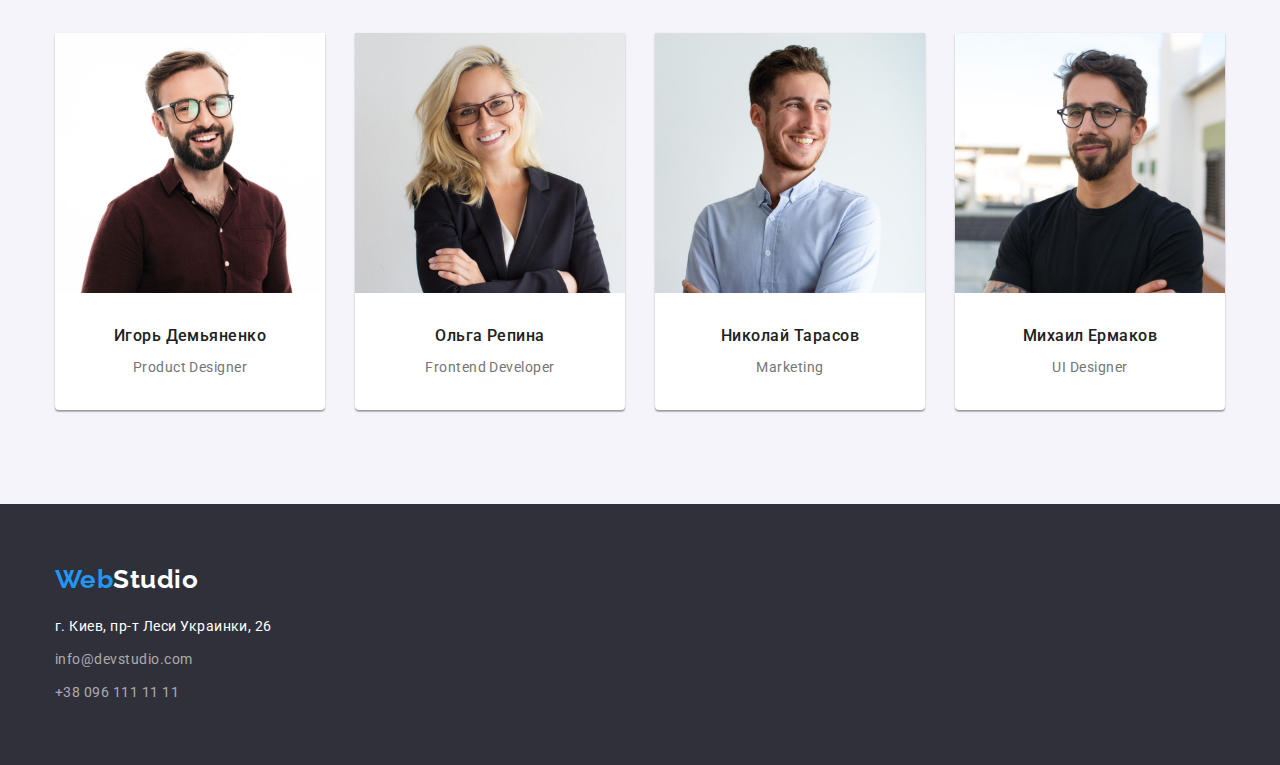
==== commit 0f3bcb5b: "ready hw" ====
--- a/index.html
+++ b/index.html
@@ -10,28 +10,38 @@
       href="https://fonts.googleapis.com/css2?family=Raleway:wght@700&family=Roboto:wght@400;500;700;900&display=swap"
       rel="stylesheet"
     />
-    <link rel="stylesheet" href="https://cdnjs.cloudflare.com/ajax/libs/modern-normalize/1.0.0/modern-normalize.min.css">
+    <link
+      rel="stylesheet"
+      href="https://cdnjs.cloudflare.com/ajax/libs/modern-normalize/1.0.0/modern-normalize.min.css"
+    />
     <link rel="stylesheet" href="./css/webstudio.css" />
   </head>
   <body>
     <header class="top">
       <div class="container main-nav">
         <a href="" class="logo"><span class="accent-logo">Web</span>Studio</a>
-      <nav class="first-nav">
-        <ul class="list nav">
-          <li class="item"><a href="" class="nav-link">Студия</a></li>
-          <li class="item"><a href="./portfolio.html" class="nav-link">Портфолио</a></li>
-          <li class="item"><a href="" class="nav-link">Контакты</a></li>
+        <nav class="first-nav">
+          <ul class="list nav">
+            <li class="item"><a href="" class="nav-link">Студия</a></li>
+            <li class="item">
+              <a href="./portfolio.html" class="nav-link">Портфолио</a>
+            </li>
+            <li class="item"><a href="" class="nav-link">Контакты</a></li>
+          </ul>
+        </nav>
+        <ul class="list contacts">
+          <li class="item">
+            <a href="mailto:info@devstudio.com" class="contacts-link"
+              >info@devstudio.com</a
+            >
+          </li>
+          <li class="item">
+            <a href="tel:+380961111111" class="contacts-link"
+              >+38 096 111 11 11</a
+            >
+          </li>
         </ul>
-      </nav>
-      <ul class="list contacts">
-        <li class="item"><a href="mailto:info@devstudio.com" class="contacts-link">info@devstudio.com</a></li>
-        <li class="item"><a href="tel:+380961111111" class="contacts-link">+38 096 111 11 11</a></li>
-      
-      
-      </ul>
       </div>
-      
     </header>
     <main>
       <section class="hero">
@@ -42,108 +52,125 @@
       <section class="section-text">
         <!--possible h2-->
         <div class="container">
-        <ul class="list describe">
-          <li class="describe-item">
-            <h3 class="list-title">Внимание к деталям</h3>
-            <p class="list-text">
-              Идейные соображения, а также начало повседневной работы по
-              формированию позиции.
-            </p>
-          </li>
-          <li class="describe-item">
-            <h3 class="list-title">Пунктуальность</h3>
-            <p class="list-text">
-              Задача организации, в особенности же рамки и место обучения кадров
-              влечет за собой.
-            </p>
-          </li>
-          <li class="describe-item">
-            <h3 class="list-title">Планирование</h3>
-            <p class="list-text">
-              Равным образом консультация с широким активом в значительной
-              степени обуславливает.
-            </p>
-          </li>
-          <li class="describe-item">
-            <h3 class="list-title">Современные технологии</h3>
-            <p class="list-text">
-              Значимость этих проблем настолько очевидна, что реализация
-              плановых заданий.
-            </p>
-          </li>
-        </ul>
+          <ul class="list describe">
+            <li class="describe-item">
+              <h3 class="list-title">Внимание к деталям</h3>
+              <p class="list-text">
+                Идейные соображения, а также начало повседневной работы по
+                формированию позиции.
+              </p>
+            </li>
+            <li class="describe-item">
+              <h3 class="list-title">Пунктуальность</h3>
+              <p class="list-text">
+                Задача организации, в особенности же рамки и место обучения
+                кадров влечет за собой.
+              </p>
+            </li>
+            <li class="describe-item">
+              <h3 class="list-title">Планирование</h3>
+              <p class="list-text">
+                Равным образом консультация с широким активом в значительной
+                степени обуславливает.
+              </p>
+            </li>
+            <li class="describe-item">
+              <h3 class="list-title">Современные технологии</h3>
+              <p class="list-text">
+                Значимость этих проблем настолько очевидна, что реализация
+                плановых заданий.
+              </p>
+            </li>
+          </ul>
         </div>
       </section>
       <!--About me Section-->
-      <section class="section-text no-padding"> 
+      <section class="section-text no-padding">
         <div class="container">
-        <h2 class="subtitle">Чем мы занимаемся</h2>
-        <ul class="list about">
-          <li class="about-item">
-            <img src="./images/about-me/img.jpg" width="370" alt="Workspace" />
-          </li>
-          <li class="about-item">
-            <img
-              src="./images/about-me/img-2.jpg"
-              width="370"
-              alt="Developing"
-            />
-          </li>
-          <li class="about-item">
-            <img src="./images/about-me/img-3.jpg" width="370" alt="Testing" />
-          </li>
-        </ul>
+          <h2 class="subtitle">Чем мы занимаемся</h2>
+          <ul class="list about">
+            <li class="about-item">
+              <img
+                class="about-image"
+                src="./images/about-me/img.jpg"
+                width="370"
+                alt="Workspace"
+              />
+            </li>
+            <li class="about-item">
+              <img
+                class="about-image"
+                src="./images/about-me/img-2.jpg"
+                width="370"
+                alt="Developing"
+              />
+            </li>
+            <li class="about-item">
+              <img
+                class="about-image"
+                src="./images/about-me/img-3.jpg"
+                width="370"
+                alt="Testing"
+              />
+            </li>
+          </ul>
         </div>
       </section>
       <!--Our team section-->
       <section class="section-text team">
         <div class="container">
-        <h2 class="subtitle">Наша команда</h2>
-        <ul class="list card">
-          <li class="card-item">
-            <img src="./images/our-team/img.jpg" width="270" alt="Designer" />
-            <h3 class="list-title name">Игорь Демьяненко</h3>
-            <p class="profession">Product Designer</p>
-          </li>
-          <li class="card-item">
-            <img
-              src="./images/our-team/img-1.jpg"
-              width="270"
-              alt="Fe developer"
-            />
-            <h3 class="list-title name">Ольга Репина</h3>
-            <p class="profession">Frontend Developer</p>
-          </li>
-          <li class="card-item">
-            <img
-              src="./images/our-team/img-2.jpg"
-              width="270"
-              alt="Marketing"
-            />
-            <h3 class="list-title name">Николай Тарасов</h3>
-            <p class="profession">Marketing</p>
-          </li>
-          <li class="card-item">
-            <img
-              src="./images/our-team/img-3.jpg"
-              width="270"
-              alt="UI deisgner"
-            />
-            <h3 class="list-title name">Михаил Ермаков</h3>
-            <p class="profession">UI Designer</p>
-          </li>
-        </ul>
+          <h2 class="subtitle">Наша команда</h2>
+          <ul class="list card">
+            <li class="card-item">
+              <img src="./images/our-team/img.jpg" width="270" alt="Designer" />
+              <h3 class="list-title name">Игорь Демьяненко</h3>
+              <p class="profession">Product Designer</p>
+            </li>
+            <li class="card-item">
+              <img
+                src="./images/our-team/img-1.jpg"
+                width="270"
+                alt="Fe developer"
+              />
+              <h3 class="list-title name">Ольга Репина</h3>
+              <p class="profession">Frontend Developer</p>
+            </li>
+            <li class="card-item">
+              <img
+                src="./images/our-team/img-2.jpg"
+                width="270"
+                alt="Marketing"
+              />
+              <h3 class="list-title name">Николай Тарасов</h3>
+              <p class="profession">Marketing</p>
+            </li>
+            <li class="card-item">
+              <img
+                src="./images/our-team/img-3.jpg"
+                width="270"
+                alt="UI deisgner"
+              />
+              <h3 class="list-title name">Михаил Ермаков</h3>
+              <p class="profession">UI Designer</p>
+            </li>
+          </ul>
         </div>
       </section>
     </main>
     <footer class="bottom">
       <div class="container">
-      <a href="" class="logo secondary"><span class="accent-logo">Web</span>Studio</a>
-      <address class="address">г. Киев, пр-т Леси Украинки, 26</address>
-      <ul class="list-footer">
-        <li class="list-item"><a href="mailto:info@devstudio.com">info@devstudio.com</a></li>
-        <li><a href="tel:+380961111111">+38 096 111 11 11</a></li>
-      </ul>
+        <a href="" class="logo secondary"
+          ><span class="accent-logo">Web</span>Studio</a
+        >
+        <address class="address">г. Киев, пр-т Леси Украинки, 26</address>
+        <ul class="list-footer">
+          <li class="list-item">
+            <a href="mailto:info@devstudio.com">info@devstudio.com</a>
+          </li>
+          <li class="list-item">
+            <a href="tel:+380961111111">+38 096 111 11 11</a>
+          </li>
+        </ul>
       </div>
     </footer>
   </body>
--- a/css/webstudio.css
+++ b/css/webstudio.css
@@ -30,7 +30,6 @@
 .container {
   margin-left: auto;
   margin-right: auto;
-
   width: 1200px;
   padding-left: 15px;
   padding-right: 15px;
@@ -55,14 +54,12 @@
   letter-spacing: 0.02em;
 }
 
-.nav .nav-link {
-}
 .item + .item {
   margin-left: 50px;
 }
 
 .logo {
-  margin-right: 93px;
+  margin-right: 91px;
   font-family: Raleway, sans-serif;
   color: black;
   font-weight: 700;
@@ -185,6 +182,9 @@
 .about-item + .about-item {
   margin-left: 30px;
 }
+.about-image {
+  display: block;
+}
 /* OUR TEAM SECTION */
 .team {
   background-color: var(--background-color);
@@ -259,6 +259,15 @@
 }
 
 /* PORTFOLIO */
+.prime-section {
+  padding-top: 94px;
+  padding-bottom: 94px;
+}
+.examples {
+  display: flex;
+  justify-content: center;
+  margin-bottom: 50px;
+}
 .examples .button {
   font-family: inherit;
   font-weight: 500;
@@ -267,23 +276,62 @@
   color: var(--main-text-color);
   background-color: var(--background-color);
 }
-.button.primary {
-}
+.button {
+  padding: 6px 22px;
+  border: 1px transparent;
+  border-radius: 4px;
+}
+.button-item + .button-item {
+  margin-left: 8px;
+}
+
 .button:hover {
   background-color: var(--accent-color);
   color: #ffff;
   cursor: pointer;
 }
+.portfolio {
+  display: flex;
+  flex-wrap: wrap;
+}
 .portfolio a {
   color: var(--main-text-color);
 }
+.portfolio-item {
+  margin-right: 30px;
+  margin-bottom: 30px;
+
+  border-bottom: 1px solid #eeeeee;
+}
+.portfolio-item:nth-child(3n) {
+  margin-right: 0px;
+}
+.portfolio-item:nth-last-child(-n + 3) {
+  margin-bottom: 0px;
+}
+.portfolio-image {
+  display: block;
+}
 .titles {
+  margin-top: 20px;
+  margin-bottom: 4px;
+  margin-left: 24px;
+  margin-right: 24px;
   font-size: 18px;
   line-height: 2;
   letter-spacing: 0.06em;
 }
 .description {
+  margin-top: 0px;
+  margin-bottom: 20px;
+  margin-left: 24px;
+  margin-right: 24px;
   color: var(--text-color);
   font-size: 16px;
   line-height: 1.8;
 }
+.second {
+  display: block;
+  margin-right: 0px;
+  margin-bottom: 20px;
+}
